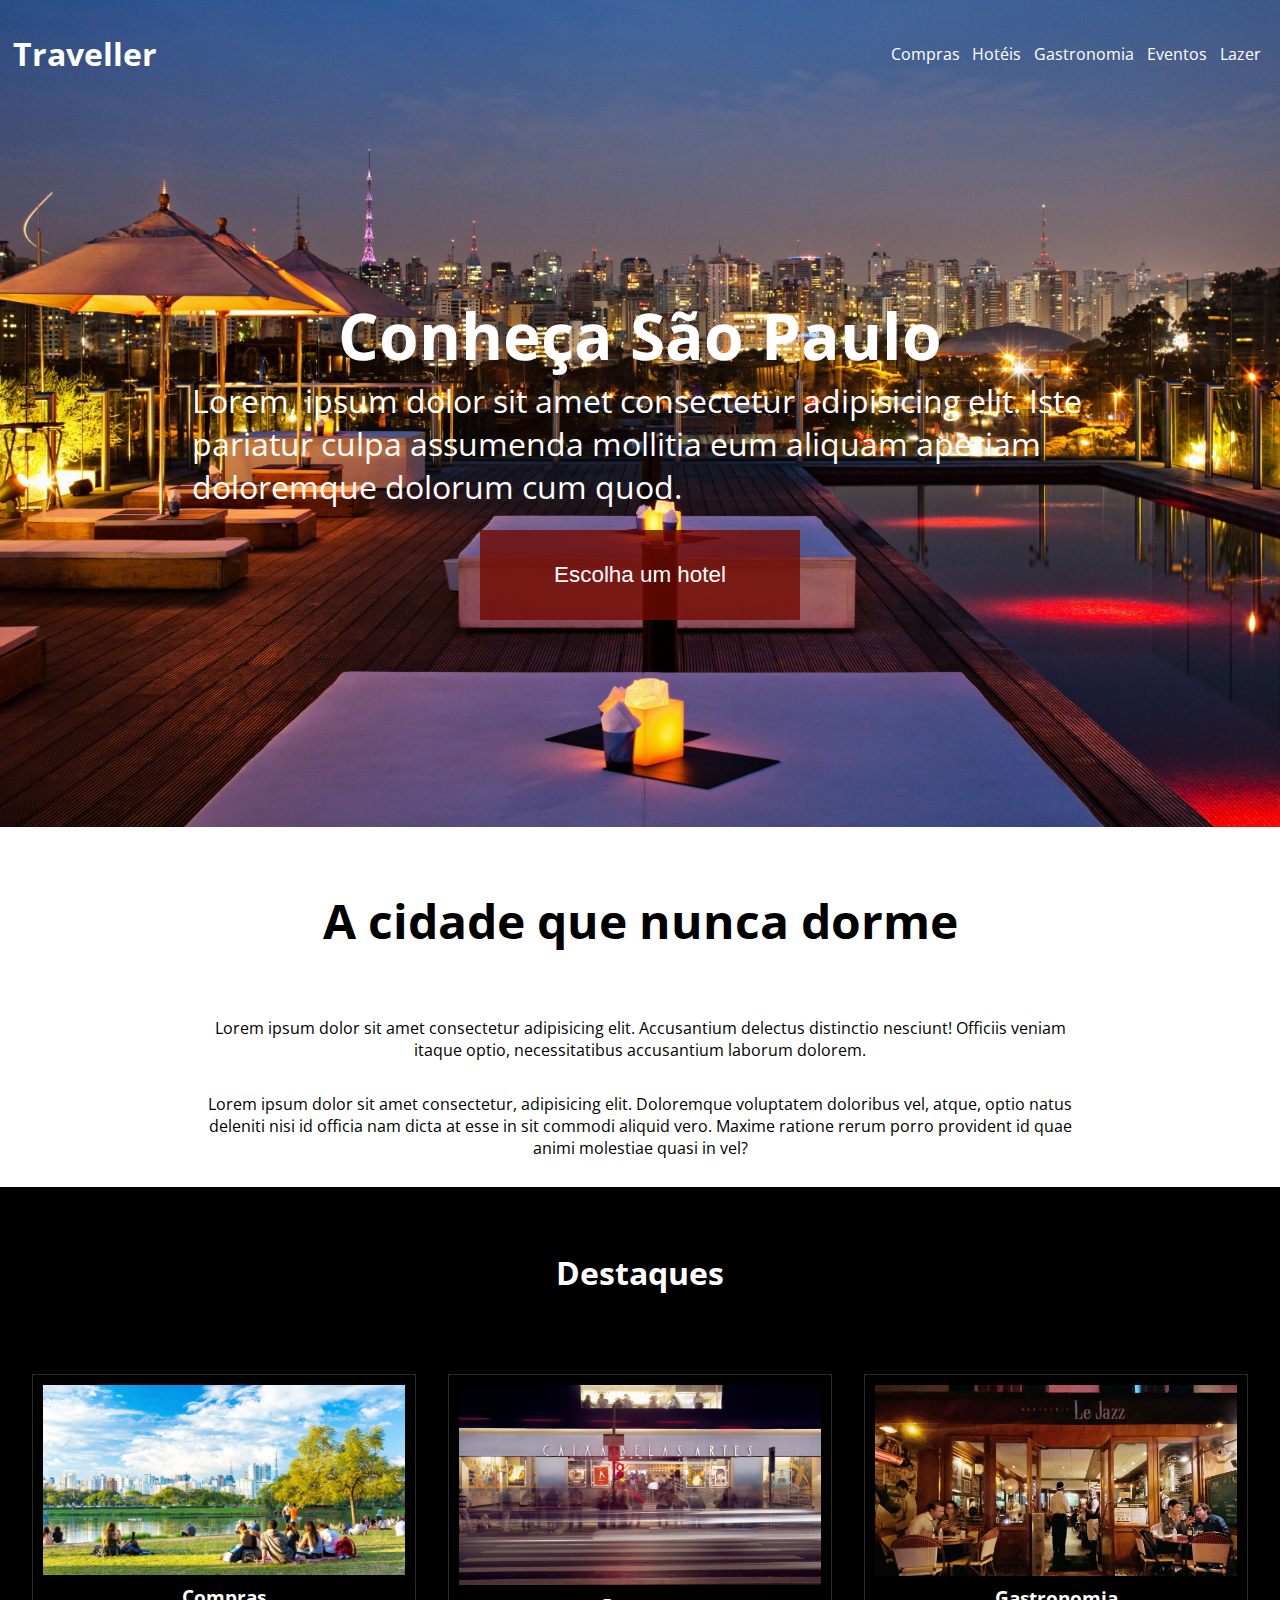
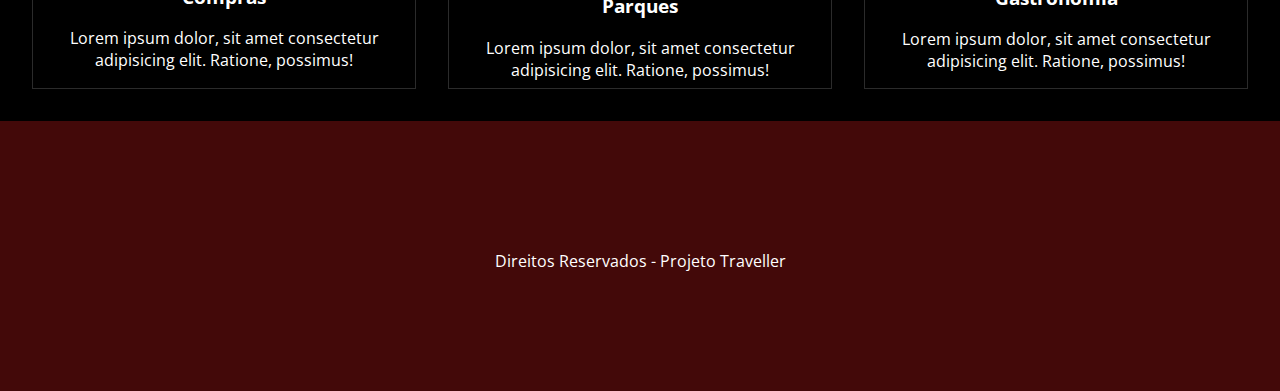
==== exemploAula/reprodução/index.html @ 12ee9640 "por problemas com cod da faculdade, codei o zero" ====
<!DOCTYPE html>
<html lang="pt-br">
<head>
    <meta charset="UTF-8">
    <meta http-equiv="X-UA-Compatible" content="IE=edge">
    <meta name="viewport" content="width=device-width, initial-scale=1.0">
    <title>Conheça São Paulo - Traveller</title>
    <link rel="stylesheet" href="./style.css">
    <link rel="stylesheet" href="https://cdnjs.cloudflare.com/ajax/libs/font-awesome/5.15.3/css/all.min.css" integrity="sha512-iBBXm8fW90+nuLcSKlbmrPcLa0OT92xO1BIsZ+ywDWZCvqsWgccV3gFoRBv0z+8dLJgyAHIhR35VZc2oM/gI1w==" crossorigin="anonymous" />


</head>
<body>
    <section class="home">
        <header>
            <h1>
                <i class="fas fa-globe"></i>
                Traveller
            </h1>
            <ul>
                <li>Compras</li>
                <li>Hotéis</li>
                <li>Gastronomia</li>
                <li>Eventos</li>
                <li>Lazer</li>
            </ul>
        </header>
        <article>
            <h1>Conheça São Paulo</h1>
            <p>Lorem, ipsum dolor sit amet consectetur adipisicing elit. Iste pariatur culpa assumenda mollitia eum aliquam aperiam doloremque dolorum cum quod.</p>
            <button>Escolha um hotel
                <i class="fas fa-paper-plane"></i>
            </button>
        </article>
    </section>
    <section class="light">
        <h2> A cidade que nunca dorme</h2>
        <p>Lorem ipsum dolor sit amet consectetur adipisicing elit. Accusantium delectus distinctio nesciunt! Officiis veniam itaque optio, necessitatibus accusantium laborum dolorem.</p>
        <p>Lorem ipsum dolor sit amet consectetur, adipisicing elit. Doloremque voluptatem doloribus vel, atque, optio natus deleniti nisi id officia nam dicta at esse in sit commodi aliquid vero. Maxime ratione rerum porro provident id quae animi molestiae quasi in vel?</p>
    </section>
    <section class="dark">
        <h2>Destaques</h2>
        <figure>
        <div class="box">
            <img src="../images/ibrapuera.jpg" alt="">
            <h3>Compras</h3>
            <p>Lorem ipsum dolor, sit amet consectetur adipisicing elit. Ratione, possimus!</p>
        </div>
        <div class="box">
            <img src="../images/belas-artes.jpg" alt="">
            <h3>Parques</h3>
            <p>Lorem ipsum dolor, sit amet consectetur adipisicing elit. Ratione, possimus!</p>
        </div>
        <div class="box">
            <img src="../images/lejazz.jpg" alt="">
            <h3>Gastronomia</h3>
            <p>Lorem ipsum dolor, sit amet consectetur adipisicing elit. Ratione, possimus!</p>
        </div>            
        </figure>
    </section>
    <footer>
        <ul>
            <li><i class="fab fa-facebook"></i></li>
            <li><i class="fab fa-twitter"></i></li>
            <li><i class="fab fa-instagram"></i></li>
            <li><i class="fab fa-pinterest"></i></li>
        </ul>
        <p>Direitos Reservados - Projeto Traveller</p>
    </footer>
</body>
</html>
---- exemploAula/reprodução/style.css ----
@import url('https://fonts.googleapis.com/css2?family=Open+Sans:wght@400;700&display=swap');

*{
    margin: 0;
    padding: 0;
    box-sizing: border-box;
}
html{
    font-family: 'Open Sans', sans-serif;
}
.home{
    background-image: url("../images/skye.jpg");
    background-attachment: fixed;
    background-position: center;
    background-repeat: no-repeat;
    background-size: cover;
    min-height: 90vh;
    color: white;
}
header{
    display: flex;
    width: 100%;
    justify-content: space-between;
    padding: 2em 1vw;
}
header ul{
    display: flex;
    list-style: none;
    justify-content: center;
    align-items: center;
}
header ul li{
    margin: 0 0.5vw;
}
article{
    height: 80vh;
    display: flex;
    justify-content: center;
    align-items: center;
    flex-direction: column;
}
article h1{
    font-size: 4em;
}
article p{
    width: 70vw;
    font-size: 2em;
}
button{
    width: 25vw;
    height: 10vh;
    font-size: 1.4em;
    margin: 1em 0;
    background-color: #710901c7;
    border: none;
    color: white;
}

/* SEÇÃO 2 */
.light{
    height: 40vh;
    display: flex;
    justify-content: center;
    align-items: center;
    flex-direction: column;
}
.light h2{
    font-size: 3em;
    margin: 1em;
}
.light p{
    width: 70vw;
    margin: 1em 0;
    text-align: center;
}

/* SEÇÃO 3 */
.dark{
    color: white;
    background-color: black;
}
.dark h2{
    text-align: center;
    padding: 2em;
    font-size: 2em;
}
figure{
    display: flex;
    align-items: center;
    justify-content: center;
    padding-bottom: 1em;
}
.box{
    width: 30%;
    border: 1px solid #2b2b2b;
    padding: .6em;
    height: 35vh;
    text-align: center;
    margin:1em;
}
.box img{
    width: 100%;
    max-height: 200px;
}
.box h3{
    padding: 0.2em 0 1em;
}
/* RODAPÉ */
footer{
    background: #430909;
    color: white;
    height: 30vh;
    display: flex;
    justify-content: center;
    align-items: center;
    flex-direction: column;
}
footer ul{
    display: flex;
    justify-content: center;
    align-items: center;
    list-style: none;
}
 footer ul li{
    padding: 0.2em;
    font-size: 1.5em;
 }
 footer p{
    margin: 1em 0;
 }
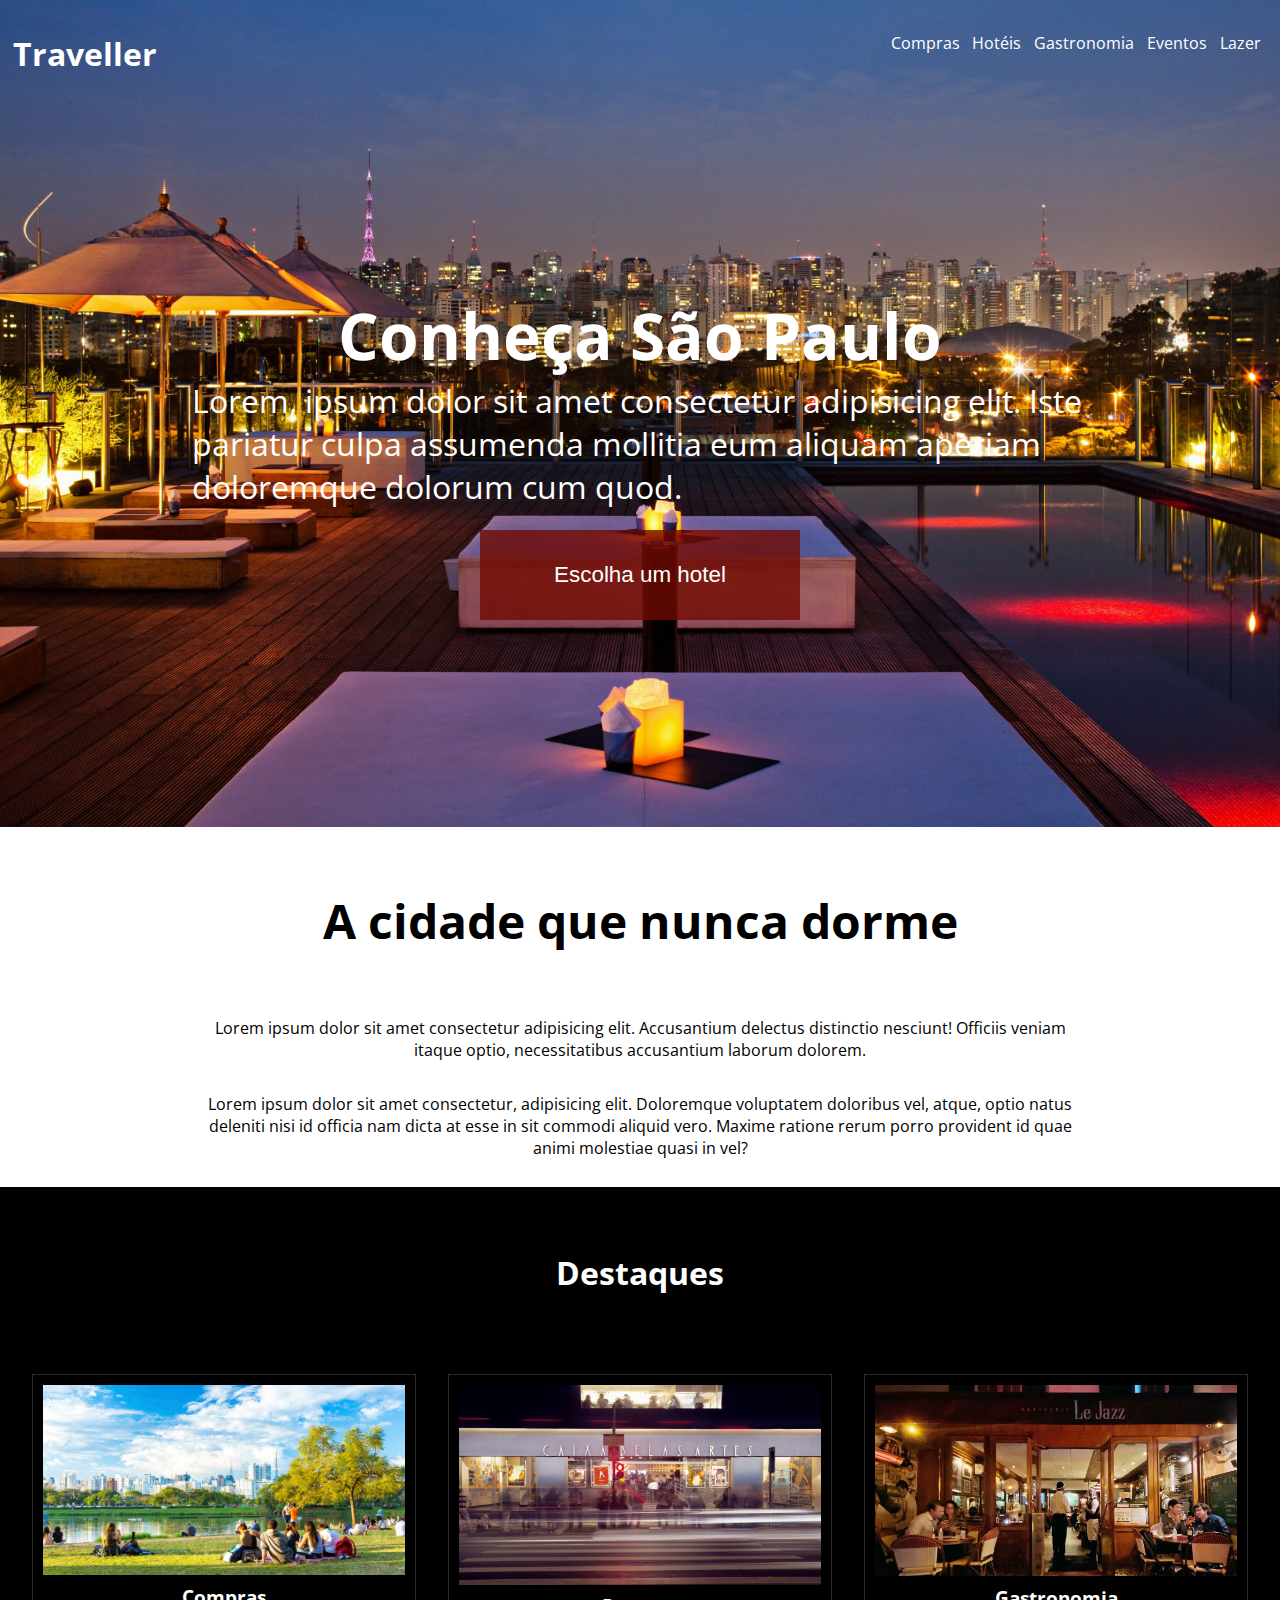
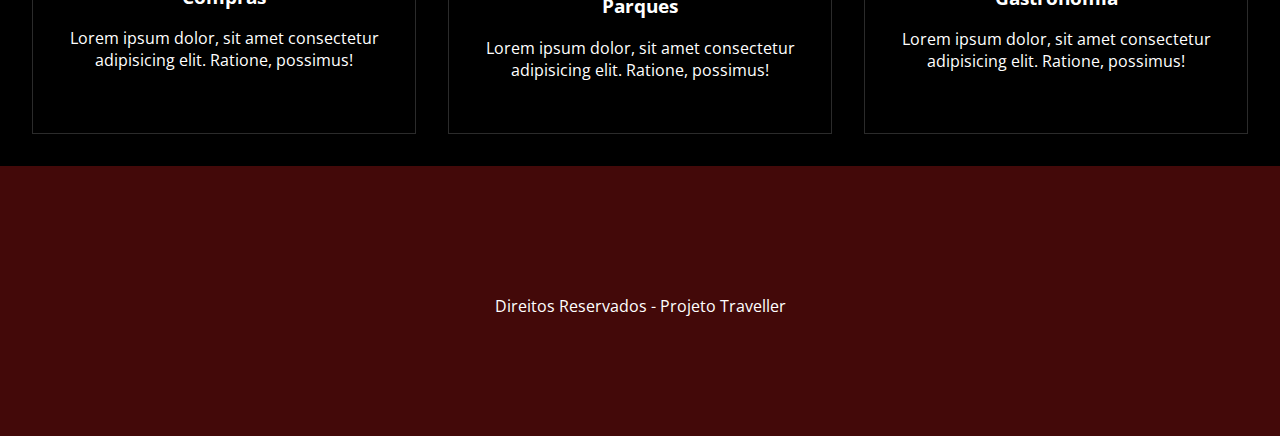
==== commit 02c854f0: "1ª apliação com JS" ====
--- a/exemploAula/reprodução/index.html
+++ b/exemploAula/reprodução/index.html
@@ -1,15 +1,19 @@
 <!DOCTYPE html>
 <html lang="pt-br">
+
 <head>
     <meta charset="UTF-8">
     <meta http-equiv="X-UA-Compatible" content="IE=edge">
     <meta name="viewport" content="width=device-width, initial-scale=1.0">
     <title>Conheça São Paulo - Traveller</title>
     <link rel="stylesheet" href="./style.css">
-    <link rel="stylesheet" href="https://cdnjs.cloudflare.com/ajax/libs/font-awesome/5.15.3/css/all.min.css" integrity="sha512-iBBXm8fW90+nuLcSKlbmrPcLa0OT92xO1BIsZ+ywDWZCvqsWgccV3gFoRBv0z+8dLJgyAHIhR35VZc2oM/gI1w==" crossorigin="anonymous" />
+    <link rel="stylesheet" href="https://cdnjs.cloudflare.com/ajax/libs/font-awesome/5.15.3/css/all.min.css"
+        integrity="sha512-iBBXm8fW90+nuLcSKlbmrPcLa0OT92xO1BIsZ+ywDWZCvqsWgccV3gFoRBv0z+8dLJgyAHIhR35VZc2oM/gI1w=="
+        crossorigin="anonymous" />
 
 
 </head>
+
 <body>
     <section class="home">
         <header>
@@ -17,17 +21,30 @@
                 <i class="fas fa-globe"></i>
                 Traveller
             </h1>
-            <ul>
-                <li>Compras</li>
-                <li>Hotéis</li>
-                <li>Gastronomia</li>
-                <li>Eventos</li>
-                <li>Lazer</li>
-            </ul>
+            <nav class="header__menu">
+                <div class="links">
+                    <ul class="links__menu">
+                        <li>Compras</li>
+                        <li>Hotéis</li>
+                        <li>Gastronomia</li>
+                        <li>Eventos</li>
+                        <li>Lazer</li>
+                    </ul>
+                    <div class="fechar__hamburguer">
+                        <i class="fas fa-times"></i>
+                    </div>
+                </div>
+                <div class="hamburguer">
+                    <div class="linha"></div>
+                    <div class="linha"></div>
+                    <div class="linha"></div>
+                </div>
+            </nav>
         </header>
         <article>
             <h1>Conheça São Paulo</h1>
-            <p>Lorem, ipsum dolor sit amet consectetur adipisicing elit. Iste pariatur culpa assumenda mollitia eum aliquam aperiam doloremque dolorum cum quod.</p>
+            <p>Lorem, ipsum dolor sit amet consectetur adipisicing elit. Iste pariatur culpa assumenda mollitia eum
+                aliquam aperiam doloremque dolorum cum quod.</p>
             <button>Escolha um hotel
                 <i class="fas fa-paper-plane"></i>
             </button>
@@ -35,27 +52,30 @@
     </section>
     <section class="light">
         <h2> A cidade que nunca dorme</h2>
-        <p>Lorem ipsum dolor sit amet consectetur adipisicing elit. Accusantium delectus distinctio nesciunt! Officiis veniam itaque optio, necessitatibus accusantium laborum dolorem.</p>
-        <p>Lorem ipsum dolor sit amet consectetur, adipisicing elit. Doloremque voluptatem doloribus vel, atque, optio natus deleniti nisi id officia nam dicta at esse in sit commodi aliquid vero. Maxime ratione rerum porro provident id quae animi molestiae quasi in vel?</p>
+        <p>Lorem ipsum dolor sit amet consectetur adipisicing elit. Accusantium delectus distinctio nesciunt! Officiis
+            veniam itaque optio, necessitatibus accusantium laborum dolorem.</p>
+        <p class="light__segundoParagrafo">Lorem ipsum dolor sit amet consectetur, adipisicing elit. Doloremque
+            voluptatem doloribus vel, atque, optio natus deleniti nisi id officia nam dicta at esse in sit commodi
+            aliquid vero. Maxime ratione rerum porro provident id quae animi molestiae quasi in vel?</p>
     </section>
     <section class="dark">
         <h2>Destaques</h2>
         <figure>
-        <div class="box">
-            <img src="../images/ibrapuera.jpg" alt="">
-            <h3>Compras</h3>
-            <p>Lorem ipsum dolor, sit amet consectetur adipisicing elit. Ratione, possimus!</p>
-        </div>
-        <div class="box">
-            <img src="../images/belas-artes.jpg" alt="">
-            <h3>Parques</h3>
-            <p>Lorem ipsum dolor, sit amet consectetur adipisicing elit. Ratione, possimus!</p>
-        </div>
-        <div class="box">
-            <img src="../images/lejazz.jpg" alt="">
-            <h3>Gastronomia</h3>
-            <p>Lorem ipsum dolor, sit amet consectetur adipisicing elit. Ratione, possimus!</p>
-        </div>            
+            <div class="box">
+                <img src="../images/ibrapuera.jpg" alt="">
+                <h3>Compras</h3>
+                <p>Lorem ipsum dolor, sit amet consectetur adipisicing elit. Ratione, possimus!</p>
+            </div>
+            <div class="box">
+                <img src="../images/belas-artes.jpg" alt="">
+                <h3>Parques</h3>
+                <p>Lorem ipsum dolor, sit amet consectetur adipisicing elit. Ratione, possimus!</p>
+            </div>
+            <div class="box">
+                <img src="../images/lejazz.jpg" alt="">
+                <h3>Gastronomia</h3>
+                <p>Lorem ipsum dolor, sit amet consectetur adipisicing elit. Ratione, possimus!</p>
+            </div>
         </figure>
     </section>
     <footer>
@@ -67,5 +87,32 @@
         </ul>
         <p>Direitos Reservados - Projeto Traveller</p>
     </footer>
+    <script>
+        function toggleMenu(){
+            const hamburguer = document.querySelector('.hamburguer');
+            const fecharHamburguer = document.querySelector('.fechar__hamburguer');
+            const navLinks = document.querySelector('.links__menu');
+            const linksWrapper =document.querySelector('.links');
+            hamburguer.addEventListener('click', () => {
+                navLinks.classList.toggle('open');
+                linksWrapper.classList.toggle('open');
+                hamburguer.classList.toggle('open');
+                fecharHamburguer.style.display = "flex";
+    
+            });
+            fecharHamburguer.addEventListener('click', () => {
+                navLinks.classList.toggle('open');
+                fecharHamburguer.style.display = "none";
+                hamburguer.classList.toggle('open');
+                linksWrapper.classList.toggle('open');
+            
+            });
+        }
+
+        document.addEventListener("DOMContentLoaded", function() {
+            toggleMenu();
+        });
+    </script>
 </body>
+
 </html>--- a/exemploAula/reprodução/style.css
+++ b/exemploAula/reprodução/style.css
@@ -32,6 +32,9 @@
 header ul li{
     margin: 0 0.5vw;
 }
+.fechar__hamburguer{
+    display: none;
+}
 article{
     height: 80vh;
     display: flex;
@@ -94,7 +97,7 @@
     width: 30%;
     border: 1px solid #2b2b2b;
     padding: .6em;
-    height: 35vh;
+    height: 40vh;
     text-align: center;
     margin:1em;
 }
@@ -127,4 +130,90 @@
  }
  footer p{
     margin: 1em 0;
- }+ }
+
+ /* MEDIA QUERY - MOBILE */
+@media(max-width: 450px){
+.home{
+    min-height: 40vh;
+}
+header h1{
+    padding: 0 0.5em;
+}
+header ul{
+    display: none;
+}
+.home article{
+    height: 50vh;
+    display: flex;
+    align-items: center;
+    justify-content: flex-end;
+    flex-direction: column;
+    padding-bottom: 2em;
+}
+.home article h1{
+    display: none;
+}
+.home article p{
+    font-size: 1.2em;
+        width: 90%;
+        text-align: center;
+}
+.home article button{
+    width: 60vw;
+}
+.light h2{
+    font-size: 1.2em;
+}
+.light__segundoParagrafo{
+    display: none;
+}
+.dark h2{
+    text-align: center;
+    font-size: 2em;
+}
+figure{
+    flex-direction: column;
+}
+.box{
+    width: 60%;
+    padding: .6em;
+    height: 40vh;
+    margin: 1em;
+}
+.linha{
+    width: 30px;
+    height: 3px;
+    background-color: #fff;
+    margin: 5px;
+}
+.hamburguer{
+    position: absolute;
+    right: 0;
+    cursor: pointer;
+}
+.links.open{
+    display: flex;
+    flex-direction: column-reverse;
+    padding: 10px;
+}
+
+.links__menu.open{
+    display: flex;
+    flex-direction: column;
+}
+.fechar__hamburguer{    
+    display: none;
+    justify-content: flex-end;
+    padding: 3px;
+}
+.hamburguer.open{
+    display: none;
+    
+}
+.header__menu{
+    position: absolute;
+    right: 0;
+    background-color: #000000cf;
+    border-radius: 5px;
+}